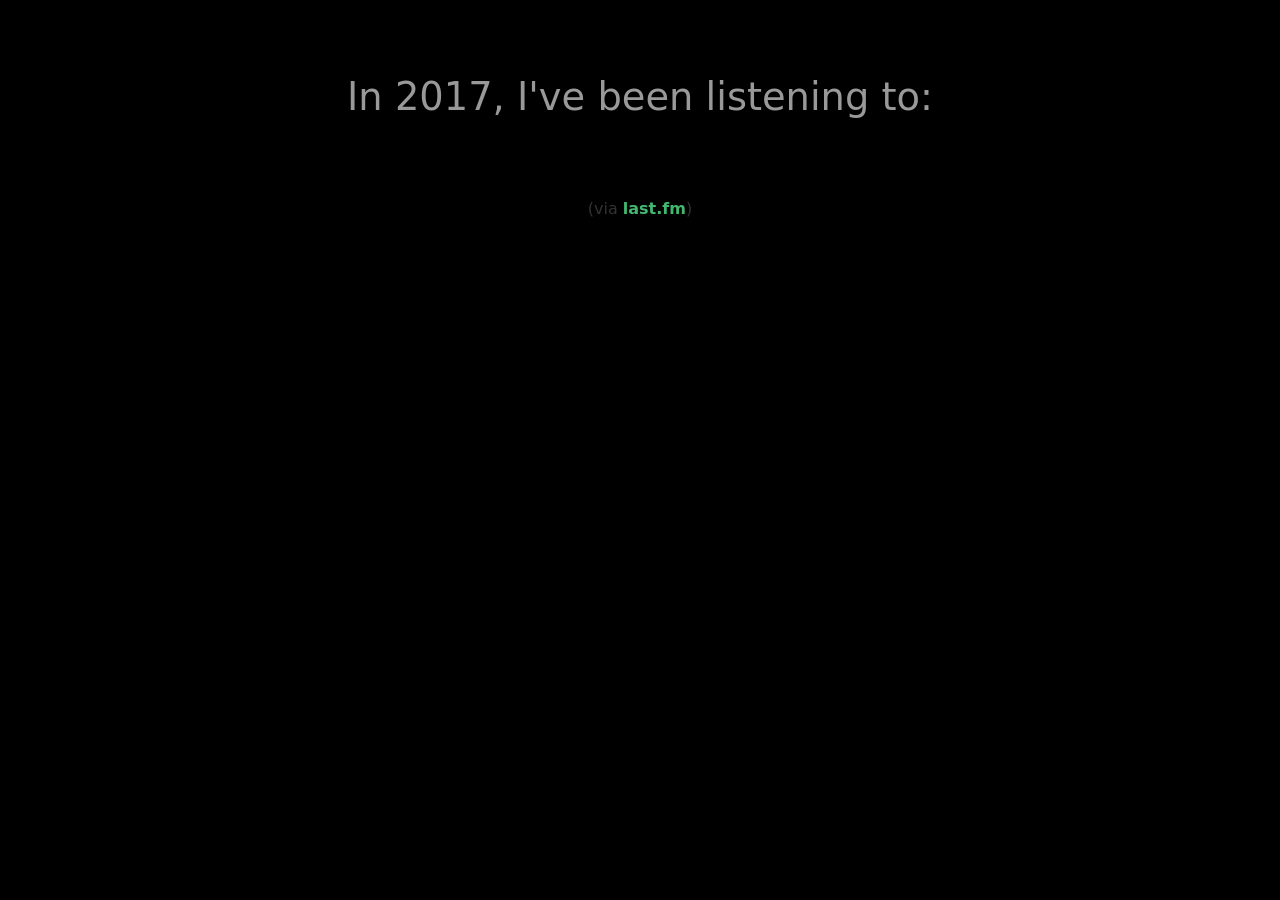
==== 2017.html @ 5f2f141c "add 2017,2018" ====
<!--
Author: Roberto Medico
Base Template: W3 Layout, http://w3layouts.com
License: Creative Commons Attribution 3.0 Unported
License URL: http://creativecommons.org/licenses/by/3.0/
-->
<!DOCTYPE html>
<html>

<head>
    <title>Roberto Medico | Portfolio</title>
     <link href="css/bootstrap.css" rel='stylesheet' type='text/css' />
    <link href="css/addon.css" rel="stylesheet" type="text/css">
    <meta name="viewport" content="width=device-width, initial-scale=1">
    <meta http-equiv="Content-Type" content="text/html; charset=utf-8">
  
    <link rel="stylesheet" type="text/css" href="https://cdn.jsdelivr.net/npm/cookieconsent@3/build/cookieconsent.min.css" />
    <script src="https://cdn.jsdelivr.net/npm/cookieconsent@3/build/cookieconsent.min.js"></script>
    <script
			  src="https://code.jquery.com/jquery-3.4.1.min.js"
			  integrity="sha256-CSXorXvZcTkaix6Yvo6HppcZGetbYMGWSFlBw8HfCJo="
			  crossorigin="anonymous"></script>
    <script src="https://netdna.bootstrapcdn.com/bootstrap/3.0.0/js/bootstrap.min.js"></script>
    <link href="https://netdna.bootstrapcdn.com/bootstrap/3.0.0/css/bootstrap.min.css" rel="stylesheet" type="text/css" media="all">
    <script src="https://kit.fontawesome.com/ba9fa4ff4b.js" crossorigin="anonymous"></script>

    <script>
                $( document ).ready(function() {
                
                $.get( "http://ws.audioscrobbler.com/2.0/?method=user.getweeklyalbumchart&api_key=6ec7cb1e4b1b5e3d6fc9afecd920663b&format=json&user=Robi2468&limit=10&from=1483228800&to=1514764799",
				function( data ) {
                console.log(data);
                $('#album0txt').html("#1 " + data['weeklyalbumchart'].album[0]['name'] + " by " + data['weeklyalbumchart'].album[0]['artist']['#text']);

                    for(i=0;i<10;i++){
						

                        $('#album'+i+'extra').attr('href', data['weeklyalbumchart'].album[i]['url']);
                        $('#album'+i+'extra').attr('title', data['weeklyalbumchart'].album[i]['name'] + " by " + data['weeklyalbumchart'].album[i]['artist']['#text']);
						

                    }                
					
					$.each(data['weeklyalbumchart'].album.slice(0,10), function (i, item) {
						$.ajax({
							url: "http://ws.audioscrobbler.com/2.0/?method=album.getinfo&api_key=6ec7cb1e4b1b5e3d6fc9afecd920663b&artist="+data['weeklyalbumchart'].album[i]['artist']['#text']+"&album="+data['weeklyalbumchart'].album[i]['name']+"&format=json&limit=1",
							cache: false
						}).done(function (dd) {
													img = dd['album'].image[2]['#text'];
																				console.log(img);

														$('#album'+i).attr('src',img);

						});
					});
               
					
					});
					

			   

                });
				
				
                
                

</script>
    <link href="css/style.css" rel="stylesheet" type="text/css" media="all">

</head>

<body>

    <!-- header-section-starts -->

    <div class="header" id="home">
        <div class="container">
            <div class="header-top">
			                <div class="text">
                    <center>
                
                
                
                                    <p></i>In 2017, I've been listening to:</p>
                <br>
                <div class="row">
                
                    <a id="album0extra"><img id="album0" style="border-radius:50%; max-width:100px;" src=""></img></a><p style="font-size: 1.25em; font-style: italic" id="album0txt"></p>

                </div>
                
                <div class="row">
                    <a id="album1extra"><img id="album1" style="border-radius:50%; max-width:80px; margin:10px;" src=""></img></a>
                    <a id="album2extra"><img id="album2" style="border-radius:50%; max-width:80px; margin:10px;" src=""></img></a>
                    <a id="album3extra"><img id="album3" style="border-radius:50%; max-width:80px; margin:10px;" src=""></img></a>
                    <a id="album4extra"><img id="album4" style="border-radius:50%; max-width:80px; margin:10px;" src=""></img></a>
                    <a id="album5extra"><img id="album5" style="border-radius:50%; max-width:80px; margin:10px;" src=""></img></a>
                    <a id="album6extra"><img id="album6" style="border-radius:50%; max-width:80px; margin:10px;" src=""></img></a>
                    <a id="album7extra"><img id="album7" style="border-radius:50%; max-width:80px; margin:10px;" src=""></img></a>
                    <a id="album8extra"><img id="album8" style="border-radius:50%; max-width:80px; margin:10px;" src=""></img></a>
                    <a id="album9extra"><img id="album9" style="border-radius:50%; max-width:80px; margin:10px;" src=""></img></a>
                </div>

                    (via <a href="https://www.last.fm/user/Robi2468">last.fm</a>)
                    </center>
                </div>

     

            </div>
            </div>
            </div>
            

</body>

</html>
---- css/addon.css ----
.clearfix {
display: block;
margin-bottom: 20px;
}
.clearfix:after {
content: " ";
display: block;
height: 0;
clear: both;
visibility: hidden;
overflow: hidden;
}

li {
display: list-item;
text-align: -webkit-match-parent;
} ul {
margin: 0;
padding: 0;
border: 0;
font-size: 100%;
font: inherit;
vertical-align: baseline;
}
 ul {
list-style: none;
}
.round {
 display: block;
height: 25px;
width: 26px;
float: left;
}


p {
display: block;
-webkit-margin-before: 1em;
-webkit-margin-after: 1em;
-webkit-margin-start: 0px;
-webkit-margin-end: 0px;
}

.addon li .legend-info {
float: left;
margin-left: 10px;
}

.addon strong {
display: block;
margin: 0 0 4px;
}

strong {
font-weight: bold;
}
---- css/style.css ----
/*--
Author: W3layouts
Author URL: http://w3layouts.com
License: Creative Commons Attribution 3.0 Unported
License URL: http://creativecommons.org/licenses/by/3.0/
--*/
body{
	padding:0;
	margin:0;
    font-family: -apple-system,system-ui,BlinkMacSystemFont,"Segoe UI",Roboto,"Helvetica Neue",Arial,sans-serif;    
	background: black;
    font-size: 16px;
}
body a{
    transition:0.5s all;
	-webkit-transition:0.5s all;
	-moz-transition:0.5s all;
	-o-transition:0.5s all;
	-ms-transition:0.5s all;
	color: #44b76f !important;

}
input[type="button"],input[type="submit"]{
	transition:0.5s all;
	-webkit-transition:0.5s all;
	-moz-transition:0.5s all;
	-o-transition:0.5s all;
	-ms-transition:0.5s all;
}
h1,h2,h3,h4,h5,h6{
	margin:0;			   
}	
p{
	margin:0;
}
ul{
	margin:0;
	padding:0;
}
label{
	margin:0;
}

.d-none{
    
    background: black;
}

.carousel {
        max-width: 600px;
        font-size: 12px;
    }
/*-----start-header----*/
.top-strip {
	background:#000;
	padding:1em;
}
.header{
	padding:4em 0;
}
.user {
	float:left;
}
.user a {
	display:block;
}

.social-icons a {
	color: #999999;
    display:inline-block;
	margin-right:10px;
}
i.facebook {
	background-position: 0px 0px;
}
i.facebook:hover {
	background-position: 0px -45px;
    transition:0.5s all;
	-webkit-transition:0.5s all;
	-moz-transition:0.5s all;
	-o-transition:0.5s all;
	-ms-transition:0.5s all;
}
.selector:hover {
    transition:0.5s all;
	-webkit-transition:0.5s all;
	-moz-transition:0.5s all;
	-o-transition:0.5s all;
	-ms-transition:0.5s all;
}
i.twitter {
	background-position: -45px 0px;
}
i.twitter:hover {
	background-position: -45px -45px;
    transition:0.5s all;
	-webkit-transition:0.5s all;
	-moz-transition:0.5s all;
	-o-transition:0.5s all;
	-ms-transition:0.5s all;
}
i.linkedin {
	background-position: -90px 0px;
}
i.linkedin:hover {
	background-position: -90px -45px;
    transition:0.5s all;
	-webkit-transition:0.5s all;
	-moz-transition:0.5s all;
	-o-transition:0.5s all;
	-ms-transition:0.5s all;
}
i.skype {
	background-position: -135px 0px;
}
i.skype:hover {
	background-position: -135px -45px;
    transition:0.5s all;
	-webkit-transition:0.5s all;
	-moz-transition:0.5s all;
	-o-transition:0.5s all;
	-ms-transition:0.5s all;
}
i.dribble {
	background-position: -180px 0px;
}
i.dribble:hover {
	background-position: -180px -45px;
    transition:0.5s all;
	-webkit-transition:0.5s all;
	-moz-transition:0.5s all;
	-o-transition:0.5s all;
	-ms-transition:0.5s all;
}

.about_user {
	padding:1.5em 0;
	margin:4em 0;
	border-top:1px solid #E6E6E6;
	border-bottom:1px solid #E6E6E6;
}
.about_user ul.place {
	width:19%;
	float:left;
}
.about_user ul.status {
	width:14%;
	float:left;
}
.about_user ul.message {
	width:26%;
	float:left;
}
.about_user ul.call {
	width:23%;
	float:left;
}
.about_user ul.sites {
	width:18%;
	float:left;
}
.about_user ul li {
	display:inline-block;
	color:#999999;
	font-weight:300;
}
.about_user ul li a {
	color:#999999;
	font-weight:300;
	text-decoration:none;
}
.about_user ul li a:hover {
	color:#44b76f;
}
.text p {
	color:#999999;
	font-size:2.6em;
	font-weight:300;
	line-height:1.8em;
}
.text p  a {
	color:#44b76f;
	font-weight:600;
	text-decoration:none;
}


.top-grid {
	padding:6em 0;
	background:#31708f
}
.top-grid h3 {
	color:#fff;
	font-size:2.1em;
	font-weight:700;
	margin-bottom:1.1em;
}
.top-grid p {
	color:#cccccc;
	font-size:1.9em;
	font-weight:300;
	padding:1.1em 0;
}
.top-left-grid p.skill1,.top-left-grid p.skill2,.top-left-grid p.skill3,.top-left-grid p.skill4,.top-left-grid p.skill5,
.top-right-grid p.skill6,.top-right-grid p.skill7,.top-right-grid p.skill8,.top-right-grid p.skill9,.top-right-grid p.skill10{
	position:relative;
}
.top-left-grid {
	padding:0 30px 0 0;
}
.top-right-grid {
	padding:0 0 0 30px;
}

.circular {
	width: 70px;
	height: 70px;
	border-radius: 150px;
	-webkit-border-radius: 150px;
	-moz-border-radius: 150px;
	background: url('../images/pic.jpg') no-repeat;

	}

.top-left-grid label.color1 {
	width: 540px;
	height: 4px;
	background:#34a09f;
	position:absolute;
	bottom: -2px;
	left: 0;
}
.top-left-grid label.color2 {
	width: 460px;
	height: 4px;
	background:#b74488;
	position:absolute;
	bottom: -2px;
	left: 0;
}
.top-left-grid label.color3 {
	width: 390px;
	height: 4px;
	background:#d58855;
	position:absolute;
	bottom: -2px;
	left: 0;
}
.top-left-grid label.color4 {
	width: 280px;
	height: 4px;
	background:#8fa065;
	position:absolute;
	bottom: -2px;
	left: 0;
}
.top-left-grid label.color5 {
	width: 340px;
	height: 4px;
	background:#7848c0;
	position:absolute;
	bottom: -2px;
	left: 0;
}
.top-right-grid label.color6 {
	width: 440px;
	height: 4px;
	background:#6083f0;
	position:absolute;
	bottom: -2px;
	left: 0;
}
.top-right-grid label.color7 {
	width:540px;
	height: 4px;
	background:#b79c20;
	position:absolute;
	bottom: -2px;
	left: 0;
}
.top-right-grid label.color8 {
	width: 380px;
	height: 4px;
	background:#44b76f;
	position:absolute;
	bottom: -2px;
	left: 0;
}
.top-right-grid label.color9 {
	width:300px;
	height: 4px;
	background:#f76040;
	position:absolute;
	bottom: -2px;
	left: 0;
}
.top-right-grid label.color10 {
	width: 380px;
	height: 4px;
	background:#d8d8d8;
	position:absolute;
	bottom: -2px;
	left: 0;
}
.middle-grid {
	padding:6em 0;
	background:#44b76f;
}
.middle-grid h3 {
	color:#fff;
	font-size:2.3em;
	font-weight:700;
	margin-bottom:2em;	
}
.date {
	float:left;
	width:13%;
	margin-right:3%;
	background:#fff;
	border-radius: 6px;
	-webkit-border-radius: 6px;
	-moz-border-radius: 6px;
	-o-border-radius: 6px;
	-ms-border-radius: 6px;	
	padding:1.6em 0;
	position:relative;	
}
label.span1 {
	width: 4px;
	height: 100px;
	background: #fff;
	position: absolute;
	top: 141px;
	left: 70px;
}
label.span2 {
	width: 4px;
	height: 100px;
	background: #fff;
	position: absolute;
	top: 141px;
	left: 70px;
}
label.span3 {
	width: 4px;
	height: 100px;
	background: #fff;
	position: absolute;
	top: 141px;
	left: 70px;
}
label.span4 {
	width: 4px;
	height: 100px;
	background: #fff;
	position: absolute;
	top: 141px;
	left: 70px;
}
.event {
	float:left;
	width:84%;
	border-bottom: 1px solid #7fd29e;	
	padding-bottom: 3em;
}
.date h5 {
	color:#44b76f;
	font-size:1.7em;
	font-weight:600;
}
.date p {
	color:#44b76f;
	font-size:1.4em;
	font-weight:300;
	margin:0.5em ;
}
.event h4 {
	color:#fff;
	font-size:2.3em;
	font-weight:600;
	margin-bottom:0.5em;
}
.event h4 span {
	font-weight:300;	
}
.event p {
	color:#fff;
	font-size:1.47em;
	font-weight:300;
	line-height:2.2em;
}
.middle-section-grid {
	margin-top: 4em;
}
.span_66{
	border:none;
}
.bottom-grid {
	padding:7em 0;
	border-bottom:1px solid #000;
}
.bottom-grid h3 {
	color: #000;
	font-size: 2.3em;
	font-weight: 700;
	margin-bottom: 2em;
}
.bottom-grid-left {
	padding:0 30px 0 0;
}
.bottom-grid-right {
	padding:0 0 0 30px;
}
.year{
	float:left;
	width:17%;
	margin-right:5%;
	background:#ef5651;
	border-radius: 6px;
	-webkit-border-radius: 6px;
	-moz-border-radius: 6px;
	-o-border-radius: 6px;
	-ms-border-radius: 6px;	
	padding:1.6em 0;
}
.year2{
	background:#efb251;
}
.year h5 {
	color:#fff;
	font-size:1.8em;
	font-weight:600;
}
.qualification{
	float:left;
	width:77%;
}
.qualification h4 {
	color:#000000;
	font-size:2em;
	font-weight:400;
	margin-bottom:0.5em;
}
.qualification p {
	color:#999999;
	font-size:1.4em;
	font-weight:300;
}
.grids{
	margin-top:4.5em;
}
.footer{
	padding:3em 0;
}
.copyrights p {
	color: #000;
	font-size: 1.2em;
	font-weight: 400;
}
.copyrights p a {
	color: #ef5651;
}
/*-- responsive-design starts-here --*/

@media screen and (max-width: 1366px) {
	.about_user {
		padding: 1.3em 0;
		margin: 3.2em 0;
	}
	.text p {
		font-size: 2.5em;
	}
	.header {
		padding: 4em 0;
	}
}
@media screen and (max-width: 1280px) {
	.bottom-grid {
		padding: 6em 0;
	}
	.about_user ul li {
		font-size: 1.3em;
	}
	.text p {
		font-size: 2.4em;
		line-height: 1.7em;
	}
	.user img {
		width: 95%;
	}
}
@media screen and (max-width: 1024px) {
	i.love,i.location,i.msg,i.sites {
		margin-right: 1px;
	}
	.about_user ul li {
		font-size: 1.2em;
	}
	.user img {
		width: 80%;
	}

	.about_user {	
		padding: 1em 0;
		margin: 3em 0;
	}
	.text p {
		font-size: 2.2em;
		line-height: 1.6em;
	}
	.header {
		padding: 3em 0 3.5em 0;
	}

	i.facebook:hover {
		background-position: 0px -35px;
	}
	i.twitter {
		background-position: -35px 0px;
	}
	i.twitter:hover {
		background-position: -35px -35px;
	}
	i.linkedin {
		background-position: -70px 0px;
	}
	i.linkedin:hover {
		background-position: -70px -35px;
	}
	i.skype {
		background-position: -105px 0px;
	}
	i.skype:hover {
		background-position: -105px -35px;
	}
	i.dribble {
		background-position: -140px 0px;
	}
	i.dribble:hover {
		background-position: -140px -35px;
	}
	.top-grid h3 {
		font-size: 1.85em;
		margin-bottom: 0.85em;
	}
	

	.top-grid p {
		font-size: 1.7em;
		padding: 1em 0;
	}
	.top-left-grid label.color1,.top-right-grid label.color6 {
		width: 540px;
		height: 3px;	
	}
	.top-left-grid label.color2 {
		width: 405px;
		height: 3px;
	}
	.top-left-grid label.color3 {
		width: 335px;
		height: 3px;
	}
	.top-left-grid label.color4 {
		width: 250px;
		height: 3px;
	}
	.top-left-grid label.color5 {
		width: 285px;
		height: 3px;
	}
	.top-right-grid label.color7,.top-right-grid label.color9 {
		width: 540px;
		height: 3px;
	}
	.top-right-grid label.color8,.top-right-grid label.color10 {
		width: 320px;
		height: 3px;
	}
	.top-grid {
		padding: 5em 0;
	}
	.middle-grid {
		padding: 5em 0;
	}
	.date h5 {
		font-size: 1.6em;
	}		
	.event h4 {
		font-size: 2.1em;
		margin-bottom: 0.4em;
	}
	.event p {
		font-size: 1.3em;
		line-height: 2em;
	}
	.date {
		padding: 1.4em 0;
	}
	label.span1 {
		width: 4px;
		height: 115px;
		top: 135px;
		left: 58px;
	}
	label.span2 {
		width: 4px;
		height: 100px;
		top: 129px;
		left: 58px;
	}
	label.span3 {
		top: 133px;
		left: 58px;
	}
	label.span4 {
		top: 131px;
		left: 58px;
	}
	.bottom-grid {
		padding: 5em 0;
	}
	.grids {
		margin-top: 3.5em;
	}
	.qualification h4 {
		font-size: 1.85em;
	}
	.qualification p {
		font-size: 1.16em;
	}
	.about_user {
		padding: 1em 0;
		margin: 2.5em 0;
	}
}
@media screen and (max-width: 800px) {
	.footer {
		padding: 2em 0;
	}
	.bottom-grid h3 {
		margin-bottom: 1em;
	}
	.bottom-grid-right {
		padding: 0 15px;
		margin-top:3em;
	}
	.bottom-grid-left {
		padding:0 15px;
	}
	.bottom-grid {
		padding: 4em 0;
	}
	.qualification p {
		font-size: 1.35em;
	}
	.date {
		width: 16%;
	}
	.event {
		width: 81%;
		padding-bottom: 2em;
	}
	.middle-grid {
		padding: 4em 0;
	}
	.middle-section-grid {
		margin-top: 3em;
	}
	.event p {
		font-size: 1.2em;
		line-height: 1.8em;
	}
	.event h4 {
		font-size: 1.9em;
	}
	.date h5 {
		font-size: 1.5em;
	}
	.date p {
		font-size: 1.35em;
		margin: 0.4em 0;
	}
	label.span1 {
		top: 118px;
	}
	label.span2 {
		top: 119px;
	}
	label.span3 {
		top: 100px;
	}
	label.span4 {
		top: 110px;
	}
	.top-right-grid {
		padding:0 15px;
		margin-top:4em;
	}
	.top-left-grid {
		padding:0 15px;
	}
	.top-grid h3 {
		font-size: 1.9em;
		margin-bottom: 0.5em;
	}
	.top-grid {
		padding: 4em 0;
	}
	.top-left-grid label.color1, .top-right-grid label.color6{
		width: 580px;
		height: 3px;
	}
	.top-left-grid label.color2 {
		width: 600px;
	}
	.top-left-grid label.color3 {
		width: 450px;
	}
	.top-left-grid label.color5 {
		width: 390px;
	}
	.top-left-grid label.color4 {
		width: 300px;
	}
	.top-right-grid label.color7, .top-right-grid label.color9 {
		width: 330px;
	}
	.top-right-grid label.color8, .top-right-grid label.color10 {
		width: 430px;
	}
	.text p {
		font-size: 1.6em;
	}
	.user img {
		width: 75%;
	}
	.social-icons i {
		margin-right: 2px;
	}
	.about_user ul.sites {
		display: none;
	}
	.about_user ul li {
		font-size: 1.1em;
	}
	.about_user ul.place {
		width: 24%;
	}
	.about_user ul.status {
		width: 17%;
	}
	.about_user ul.message {
		width: 33%;
	}
	.about_user ul.call {
		width: 26%;
	}
	.about_user {
		padding: 0.8em 0;
		margin: 1.8em 0;
	}
}
@media screen and (max-width: 768px) {
	.middle-grid h3 {
		margin-bottom: 1.5em;
	}
	.header {
		padding: 2em 0 2.5em 0;
	}

	.event h4 {
		font-size: 1.8em;
	}
	.top-grid p {
		font-size: 1.6em;
	}
}
@media screen and (max-width: 640px) {
	.top-strip {
		padding: 0.8em;
	}
	.top-grid h3 {
		font-size: 1.7em;
		margin-bottom: 0.4em;
	}
	.top-grid p {
		font-size: 1.5em;
		padding: 0.9em 0;
	}
	.top-left-grid label.color1, .top-right-grid label.color6 {
		width: 540px;
		height: 2px;
	}
	.top-left-grid label.color2 {
		width: 490px;
		height: 2px;
	}
	.top-left-grid label.color3 {
		width: 375px;
		height: 2px;
	}
	.top-left-grid label.color4 {
		width: 250px;
		height: 2px;
	}
	.top-left-grid label.color5 {
		width: 310px;
		height: 2px;
	}
	.top-right-grid label.color7, .top-right-grid label.color9 {
		width: 540px;
		height: 2px;
	}
	.top-right-grid label.color8, .top-right-grid label.color10 {
		width: 360px;
		height: 2px;
	}
	.middle-grid {
		padding: 3em 0;
	}
	.middle-grid h3 {
		margin-bottom: 1em;
		font-size: 2em;
	}	
	.event h4 {
		font-size: 1.5em;
	}		
	.event p {
		font-size: 1.1em;
		line-height: 1.6em;
	}
	.date h5 {
		font-size: 1.3em;
	}
	.date p {
		font-size: 1.2em;
		margin: 0.2em 0;
	}
	.date {
		padding: 1.2em 0;
	}
	label.span1 {
		top: 84px;
		left: 45px;
	}
	label.span2 {
		top: 95px;
		left: 45px;
	}
	label.span3 {
		top: 85px;
		left: 45px;
	}
	label.span4 {
		top: 83px;
		left: 45px;
	}
	.grids {
		margin-top: 3em;
	}
	.user img {
		width: 70%;
	}

	.text p {
		font-size: 1.35em;
	}
	i.facebook {
		background-position: 0px 0px;
	}
	i.facebook:hover {
		background-position: 0px -30px;
	}
	i.twitter {
		background-position: -30px 0px;
	}
	i.twitter:hover {
		background-position: -30px -30px;
	}
	i.linkedin {
		background-position: -60px 0px;
	}
	i.linkedin:hover {
		background-position: -60px -30px;
	}
	i.skype {
		background-position: -90px 0px;
	}
	i.skype:hover {
		background-position: -90px -30px;
	}
	i.dribble {
		background-position: -120px 0px;
	}
	i.dribble:hover {
		background-position: -120px -30px;
	}
	.about_user ul.status {
		display: none;
	}
	.about_user ul.place {
		width: 30%;
	}
	.about_user ul.message {
		width: 40%;
	}
	.about_user ul.call {
		width: 30%;
	}
	.about_user {
		padding: 0.6em 0;
		margin: 1.5em 0;
	}
}
@media screen and (max-width: 480px) {
	.social-icons i {
		margin-right: 0px;
	}
	.user img {
		width: 65%;
	}
	.about_user ul.call {
		display: none;
	}
	.about_user ul.place {
		width: 33%;
	}
	.about_user ul.message {
		width: 45%;
	}
	.about_user ul.status {
		display: block;
		width: 22%;
	}
	.about_user ul li {
		font-size: 1em;
	}

	.text p {
		font-size: 1.15em;
	}
	.top-grid h3 {
		font-size: 1.6em;
		margin-bottom: 0.3em;
	}
	.top-grid {
		padding: 3em 0;
	}
	.top-grid p {
		font-size: 1.35em;
		padding: 0.8em 0;
	}
	.top-left-grid,.top-right-grid {
		padding: 0;
	}
	.top-left-grid label.color1, .top-right-grid label.color6 {
		width: 360px;
	}
	.top-left-grid label.color2 {
		width: 375px;
	}
	.top-left-grid label.color3 {
		width: 290px;
	}		
	.top-left-grid label.color4 {
		width: 200px;
	}
	.top-left-grid label.color5 {
		width: 240px;
	}
	.top-right-grid label.color7, .top-right-grid label.color9 {
		width: 220px;
	}
	.top-right-grid label.color8, .top-right-grid label.color10 {
		width: 290px;
	}
	.top-right-grid {
		margin-top: 3em;
	}
	.copyrights p {
		font-size: 1em;
		font-size: 1em;
	}
	.footer {
		padding: 1.5em 0;
	}
	.year h5 {
		font-size: 1.5em;	
	}
	.qualification h4 {
		font-size: 1.5em;
	}
	.qualification p {
		font-size: 1.2em;
	}
	.grids {
		margin-top: 2em;
	}
	.bottom-grid {
		padding: 3em 0;
	}
	.year {
		padding: 1.2em 0;
	}
	.date {
		width: 18%;
	}
	.event {
		width: 79%;
		padding-bottom: 1.8em;
	}
	.date h5 {
		font-size: 1.05em;
	}
	.date p {
		font-size: 1em;
		margin: 0.15em 0;
	}
	.event p {
		font-size: 1em;
		height: 68px;
		overflow:hidden;
	}
	.middle-section-grid {
		margin-top: 2.2em;
	}
	.middle-grid {
		padding: 2.5em 0;
	}
	.event h4 {
		font-size: 1.35em;
	}
	.bottom-grid-left,.bottom-grid-right {
		padding: 0;
	}
}
@media screen and (max-width: 320px) {
	.top-strip {
		padding: 0.5em;
	}
	.qualification h4 {
		font-size: 1.15em;
	}
	.year h5 {
		font-size: 1.2em;
	}
	.year {
		margin-right: 4%;
		padding: 0.9em 0;
	}
	.qualification {
		width: 78%;
	}
	.qualification p {
		font-size: 1em;
	}
	.grids {
		margin-top: 1.5em;
	}
	.bottom-grid h3 {
		margin-bottom: 0.2em;
		font-size: 2.1em;
	}
	.footer {
		padding: 1.2em 0;
	}
	.bottom-grid {
		padding: 2em 0;
	}
	.date {
		width: 26%;
		margin-right:3%;
		padding: 1em 0;
	}
	.event {
		width: 71%;
		padding-bottom: 1.5em;
	}
	.middle-grid h3 {
		margin-bottom: 0em;
		font-size: 1.6em;
	}
	.event h4 {
		font-size: 1.2em;
	}
	.event p {
		font-size: 0.95em;
		height: 62px;
	}
	.date h5 {
		font-size: 1em;
	}
	.event h4 span {
		display: none;
	}
	label.span4 {
		top: 78px;
		left: 37px;
		width: 3px;
	}
	label.span3 {
		top: 77px;
		left: 37px;
		width: 3px;
	}
	label.span2 {
		top: 75px;
		left: 37px;
		width: 3px;
	}
	label.span1 {
		top: 78px;
		left: 37px;
		width: 3px;
	}
	.middle-section-grid {
		margin-top: 2em;
	}
	.middle-grid {
		padding: 2em 0;
	}
	.top-grid h3 {
		font-size: 1.2em;
		margin-bottom: 0.6em;
	}
	.top-grid p {
		font-size: 1.15em;
		padding: 0.7em 0;
	}
	.top-left-grid label.color1, .top-right-grid label.color6 {
		width: 225px;
	}
	.top-left-grid label.color2 {
		width: 240px;
	}
	.top-left-grid label.color3 {
		width: 190px;
	}
	.top-left-grid label.color4 {
		width: 120px;
	}
	.top-left-grid label.color5 {
		width: 160px;
	}
	.top-right-grid label.color8, .top-right-grid label.color10 {
		width: 190px;
	}
	.top-right-grid label.color7, .top-right-grid label.color9 {
		width: 130px;
	}
	.about_user ul.message,.about_user ul.status,.about_user ul.place,.about_user ul.call,.about_user ul.wsbsite {
		width: 100%;
		display:block;
		margin:7px 0;
	}
	.text p {
		font-size: 1em;
	}
	i.location {
		margin-right: 5px;
	}
	i.love,i.msg {
		margin-right: 4px;
	}

	.user {
		width:50%;
	}
	.user img {
		width: 94%;
	}
	i.dribble,i.skype {
		display:none;
	}
	.header {
		padding: 1.8em 0 2em 0;
	}
	.about_user {
		padding: 0.2em 0;
		margin: 1.2em 0;
	}
    
}

.gallery_product .img-responsive {
    
    border-radius: 50%;
    margin-bottom: 20px;
    
    
}
.filter-button{
    margin:5px;
}
.gallery_product:hover {
    
    color: black;
    
}

    a { color: #44b76f; font-weight: 600;  }
    .btn { background-color: transparent; border-color: #44b76f;color: #44b76f; font-weight: 600; }
    .btn:hover { background-color: #44b76f; border-color: #44b76f;color: black; font-weight: 600; }
    .inactive {opacity: 0.5}
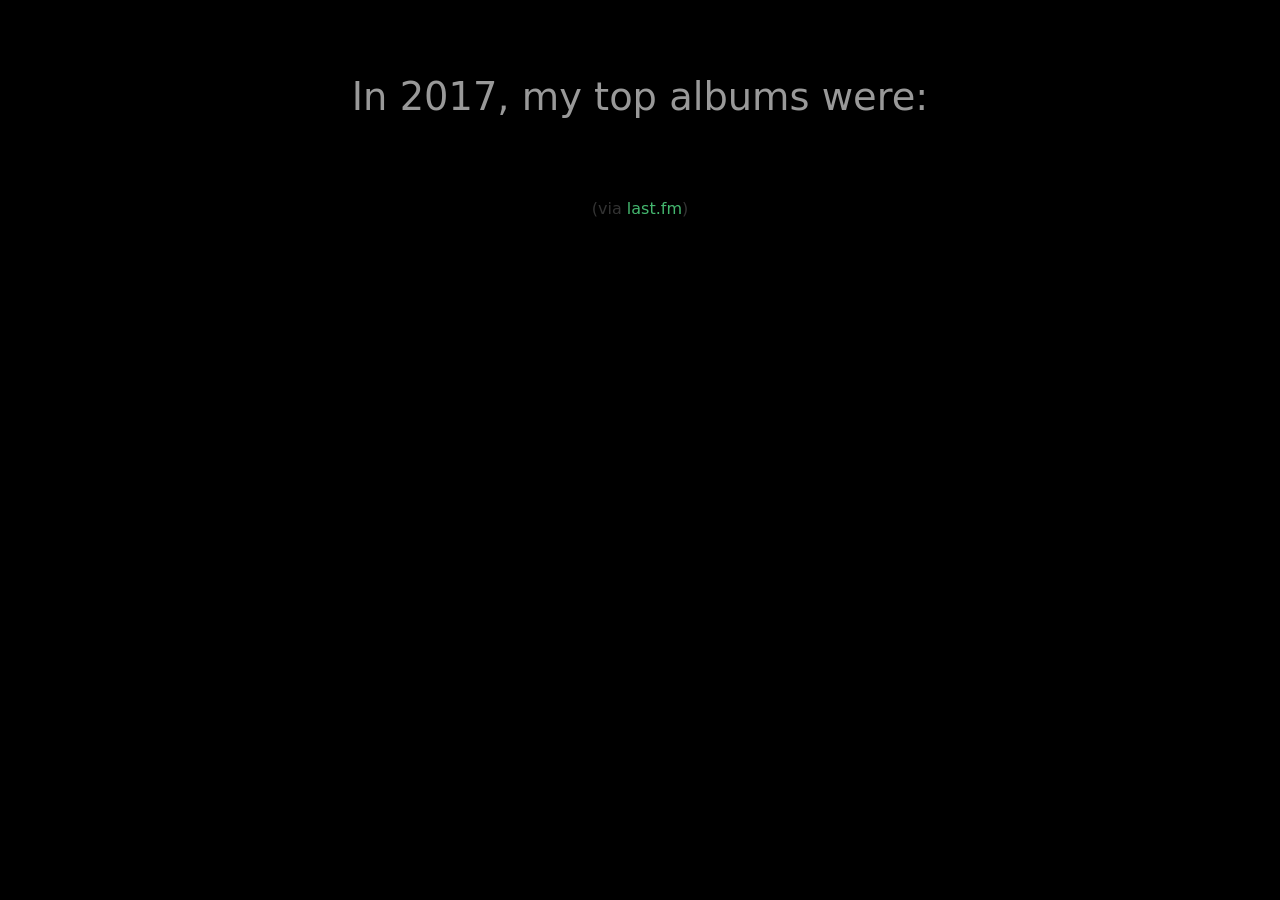
==== commit eacd31db: "smaller font; different link style" ====
--- a/2017.html
+++ b/2017.html
@@ -8,7 +8,7 @@
 <html>
 
 <head>
-    <title>Roberto Medico | Portfolio</title>
+    <title>Roberto Medico | Top Albums 2017</title>
      <link href="css/bootstrap.css" rel='stylesheet' type='text/css' />
     <link href="css/addon.css" rel="stylesheet" type="text/css">
     <meta name="viewport" content="width=device-width, initial-scale=1">
@@ -27,7 +27,7 @@
     <script>
                 $( document ).ready(function() {
                 
-                $.get( "http://ws.audioscrobbler.com/2.0/?method=user.getweeklyalbumchart&api_key=6ec7cb1e4b1b5e3d6fc9afecd920663b&format=json&user=Robi2468&limit=10&from=1483228800&to=1514764799",
+                $.get( "https://ws.audioscrobbler.com/2.0/?method=user.getweeklyalbumchart&api_key=6ec7cb1e4b1b5e3d6fc9afecd920663b&format=json&user=Robi2468&limit=10&from=1483228800&to=1514764799",
 				function( data ) {
                 console.log(data);
                 $('#album0txt').html("#1 " + data['weeklyalbumchart'].album[0]['name'] + " by " + data['weeklyalbumchart'].album[0]['artist']['#text']);
@@ -43,7 +43,7 @@
 					
 					$.each(data['weeklyalbumchart'].album.slice(0,10), function (i, item) {
 						$.ajax({
-							url: "http://ws.audioscrobbler.com/2.0/?method=album.getinfo&api_key=6ec7cb1e4b1b5e3d6fc9afecd920663b&artist="+data['weeklyalbumchart'].album[i]['artist']['#text']+"&album="+data['weeklyalbumchart'].album[i]['name']+"&format=json&limit=1",
+							url: "https://ws.audioscrobbler.com/2.0/?method=album.getinfo&api_key=6ec7cb1e4b1b5e3d6fc9afecd920663b&artist="+data['weeklyalbumchart'].album[i]['artist']['#text']+"&album="+data['weeklyalbumchart'].album[i]['name']+"&format=json&limit=1",
 							cache: false
 						}).done(function (dd) {
 													img = dd['album'].image[2]['#text'];
@@ -83,7 +83,7 @@
                 
                 
                 
-                                    <p></i>In 2017, I've been listening to:</p>
+                                    <p></i>In 2017, my top albums were:</p>
                 <br>
                 <div class="row">
                 
--- a/css/style.css
+++ b/css/style.css
@@ -66,9 +66,9 @@
 }
 
 .social-icons a {
-	color: #999999;
     display:inline-block;
 	margin-right:10px;
+    text-decoration: none;
 }
 i.facebook {
 	background-position: 0px 0px;
@@ -174,14 +174,9 @@
 }
 .text p {
 	color:#999999;
-	font-size:2.6em;
-	font-weight:300;
-	line-height:1.8em;
-}
-.text p  a {
-	color:#44b76f;
-	font-weight:600;
-	text-decoration:none;
+	font-size:1.6em;
+	font-weight:200;
+	line-height:1.4em;
 }
 
 
@@ -1187,6 +1182,7 @@
     
     border-radius: 50%;
     margin-bottom: 20px;
+    padding: 15px;
     
     
 }
@@ -1195,12 +1191,13 @@
 }
 .gallery_product:hover {
     
-    color: black;
+    opacity: 0.2;
     
 }
 
-    a { color: #44b76f; font-weight: 600;  }
-    .btn { background-color: transparent; border-color: #44b76f;color: #44b76f; font-weight: 600; }
+    a:hover { text-decoration: line-through;}
+    .fab:hover { text-decoration: none;}
+    .btn { background-color: transparent; color: #44b76f; font-weight: 600; }
     .btn:hover { background-color: #44b76f; border-color: #44b76f;color: black; font-weight: 600; }
     .inactive {opacity: 0.5}
     
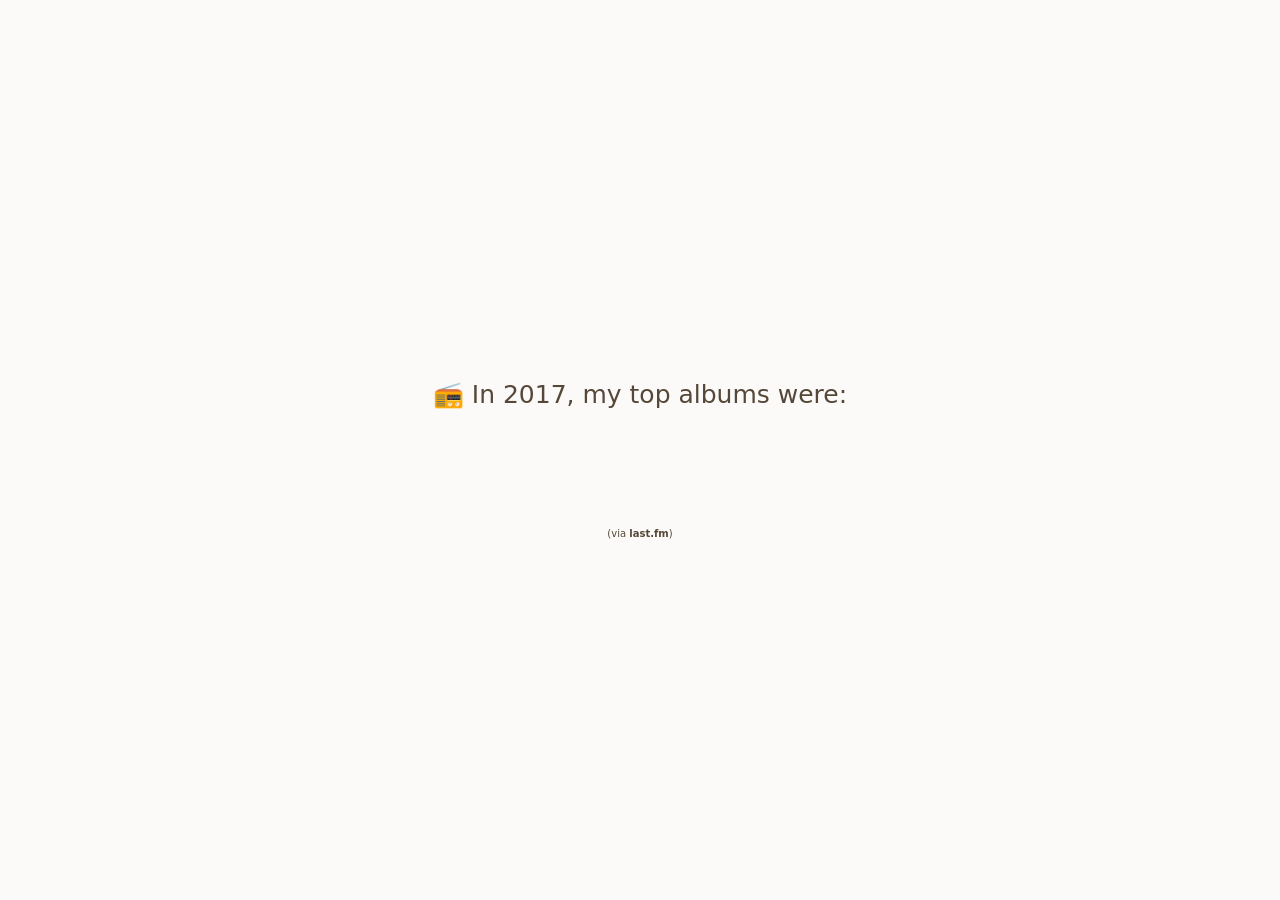
==== commit 63966a47: "new home, music page, refactor old" ====
--- a/2017.html
+++ b/2017.html
@@ -20,8 +20,8 @@
 			  src="https://code.jquery.com/jquery-3.4.1.min.js"
 			  integrity="sha256-CSXorXvZcTkaix6Yvo6HppcZGetbYMGWSFlBw8HfCJo="
 			  crossorigin="anonymous"></script>
-    <script src="https://netdna.bootstrapcdn.com/bootstrap/3.0.0/js/bootstrap.min.js"></script>
-    <link href="https://netdna.bootstrapcdn.com/bootstrap/3.0.0/css/bootstrap.min.css" rel="stylesheet" type="text/css" media="all">
+    <script src="https://netdna.bootstrapcdn.com/bootstrap/4.4.0/js/bootstrap.min.js"></script>
+    <link href="https://netdna.bootstrapcdn.com/bootstrap/4.4.0/css/bootstrap.min.css" rel="stylesheet" type="text/css" media="all">
     <script src="https://kit.fontawesome.com/ba9fa4ff4b.js" crossorigin="anonymous"></script>
 
     <script>
@@ -74,24 +74,22 @@
 <body>
 
     <!-- header-section-starts -->
+    <main>
+ <div class="container-sm" >
+                
+                                                        <h1 style="text-align: center; padding:20px;">📻 In 2017, my top albums were:</h1>
 
-    <div class="header" id="home">
-        <div class="container">
-            <div class="header-top">
-			                <div class="text">
-                    <center>
                 
+    <div class="row justify-content-center align-items-center">
                 
+    <div class="col">
+    <center>                 
+                                <br>
+                    <p>
+                    <a id="album0extra"><img id="album0" style="border-radius:50%; max-width:100px;" src=""></img></a>
+                    <p style="font-size: 18px; font-style: italic" id="album0txt"></p>
+                <br>
                 
-                                    <p></i>In 2017, my top albums were:</p>
-                <br>
-                <div class="row">
-                
-                    <a id="album0extra"><img id="album0" style="border-radius:50%; max-width:100px;" src=""></img></a><p style="font-size: 1.25em; font-style: italic" id="album0txt"></p>
-
-                </div>
-                
-                <div class="row">
                     <a id="album1extra"><img id="album1" style="border-radius:50%; max-width:80px; margin:10px;" src=""></img></a>
                     <a id="album2extra"><img id="album2" style="border-radius:50%; max-width:80px; margin:10px;" src=""></img></a>
                     <a id="album3extra"><img id="album3" style="border-radius:50%; max-width:80px; margin:10px;" src=""></img></a>
@@ -101,8 +99,7 @@
                     <a id="album7extra"><img id="album7" style="border-radius:50%; max-width:80px; margin:10px;" src=""></img></a>
                     <a id="album8extra"><img id="album8" style="border-radius:50%; max-width:80px; margin:10px;" src=""></img></a>
                     <a id="album9extra"><img id="album9" style="border-radius:50%; max-width:80px; margin:10px;" src=""></img></a>
-                </div>
-
+                    <br>
                     (via <a href="https://www.last.fm/user/Robi2468">last.fm</a>)
                     </center>
                 </div>
@@ -111,9 +108,9 @@
 
             </div>
             </div>
-            </div>
             
 
+</main>
 </body>
 
 </html>
--- a/css/style.css
+++ b/css/style.css
@@ -1,1203 +1,139 @@
 /*--
-Author: W3layouts
+Original template Author: W3layouts
 Author URL: http://w3layouts.com
 License: Creative Commons Attribution 3.0 Unported
 License URL: http://creativecommons.org/licenses/by/3.0/
 --*/
-body{
+
+html,
+body {
+  height: 100%;
+  width: 100%;
+}
+
+main {
+  align-items: center;
+  display: flex;
+  justify-content: center;
+  height: 100%;
+  width: 100%;
+}
+
+body, h1,h2,h3,h4,h5,h6{
 	padding:0;
 	margin:0;
-    font-family: -apple-system,system-ui,BlinkMacSystemFont,"Segoe UI",Roboto,"Helvetica Neue",Arial,sans-serif;    
-	background: black;
-    font-size: 16px;
+    font-family: "Lato Light",-apple-system,system-ui,BlinkMacSystemFont,"Segoe UI",Roboto,"Helvetica Neue",Arial,sans-serif;    
+	background: #fbfaf9;
+    color: #564839;
 }
-body a{
-    transition:0.5s all;
-	-webkit-transition:0.5s all;
-	-moz-transition:0.5s all;
-	-o-transition:0.5s all;
-	-ms-transition:0.5s all;
-	color: #44b76f !important;
+
+body p {
+    
+        font-size: 24px;
 
 }
-input[type="button"],input[type="submit"]{
-	transition:0.5s all;
-	-webkit-transition:0.5s all;
-	-moz-transition:0.5s all;
-	-o-transition:0.5s all;
-	-ms-transition:0.5s all;
+.illustration {
+    
+    max-width: 400px;
+    padding:20px;
 }
-h1,h2,h3,h4,h5,h6{
-	margin:0;			   
-}	
-p{
-	margin:0;
-}
-ul{
-	margin:0;
-	padding:0;
-}
-label{
-	margin:0;
+ @media only screen and (max-width: 767px) {
+     
+body p {
+    
+        font-size: 16px;
+
 }
 
-.d-none{
+.illustration {
     
-    background: black;
+    max-width: 250px;
 }
 
-.carousel {
-        max-width: 600px;
-        font-size: 12px;
-    }
-/*-----start-header----*/
-.top-strip {
-	background:#000;
-	padding:1em;
-}
-.header{
-	padding:4em 0;
-}
-.user {
-	float:left;
-}
-.user a {
-	display:block;
+main {
+    
+    height: auto;
 }
 
-.social-icons a {
-    display:inline-block;
-	margin-right:10px;
-    text-decoration: none;
-}
-i.facebook {
-	background-position: 0px 0px;
-}
-i.facebook:hover {
-	background-position: 0px -45px;
-    transition:0.5s all;
-	-webkit-transition:0.5s all;
-	-moz-transition:0.5s all;
-	-o-transition:0.5s all;
-	-ms-transition:0.5s all;
-}
-.selector:hover {
-    transition:0.5s all;
-	-webkit-transition:0.5s all;
-	-moz-transition:0.5s all;
-	-o-transition:0.5s all;
-	-ms-transition:0.5s all;
-}
-i.twitter {
-	background-position: -45px 0px;
-}
-i.twitter:hover {
-	background-position: -45px -45px;
-    transition:0.5s all;
-	-webkit-transition:0.5s all;
-	-moz-transition:0.5s all;
-	-o-transition:0.5s all;
-	-ms-transition:0.5s all;
-}
-i.linkedin {
-	background-position: -90px 0px;
-}
-i.linkedin:hover {
-	background-position: -90px -45px;
-    transition:0.5s all;
-	-webkit-transition:0.5s all;
-	-moz-transition:0.5s all;
-	-o-transition:0.5s all;
-	-ms-transition:0.5s all;
-}
-i.skype {
-	background-position: -135px 0px;
-}
-i.skype:hover {
-	background-position: -135px -45px;
-    transition:0.5s all;
-	-webkit-transition:0.5s all;
-	-moz-transition:0.5s all;
-	-o-transition:0.5s all;
-	-ms-transition:0.5s all;
-}
-i.dribble {
-	background-position: -180px 0px;
-}
-i.dribble:hover {
-	background-position: -180px -45px;
-    transition:0.5s all;
-	-webkit-transition:0.5s all;
-	-moz-transition:0.5s all;
-	-o-transition:0.5s all;
-	-ms-transition:0.5s all;
+ }
+
+
+.container-sm{
+    
+    padding: 30px;
+ 
 }
 
-.about_user {
-	padding:1.5em 0;
-	margin:4em 0;
-	border-top:1px solid #E6E6E6;
-	border-bottom:1px solid #E6E6E6;
+footer{
+	padding:3em 0;
+    text-align: center;
+    font-size: 12px;
 }
-.about_user ul.place {
-	width:19%;
-	float:left;
-}
-.about_user ul.status {
-	width:14%;
-	float:left;
-}
-.about_user ul.message {
-	width:26%;
-	float:left;
-}
-.about_user ul.call {
-	width:23%;
-	float:left;
-}
-.about_user ul.sites {
-	width:18%;
-	float:left;
-}
-.about_user ul li {
-	display:inline-block;
-	color:#999999;
-	font-weight:300;
-}
-.about_user ul li a {
-	color:#999999;
-	font-weight:300;
-	text-decoration:none;
-}
-.about_user ul li a:hover {
-	color:#44b76f;
-}
-.text p {
-	color:#999999;
-	font-size:1.6em;
-	font-weight:200;
-	line-height:1.4em;
+.gallery_product {
+    
+    margin-bottom: 20px;
+    text-align:center;
+}    
+
+.gallery_product .card-title {
+    
+    margin-bottom: 10px;
+    
 }
 
 
-.top-grid {
-	padding:6em 0;
-	background:#31708f
-}
-.top-grid h3 {
-	color:#fff;
-	font-size:2.1em;
-	font-weight:700;
-	margin-bottom:1.1em;
-}
-.top-grid p {
-	color:#cccccc;
-	font-size:1.9em;
-	font-weight:300;
-	padding:1.1em 0;
-}
-.top-left-grid p.skill1,.top-left-grid p.skill2,.top-left-grid p.skill3,.top-left-grid p.skill4,.top-left-grid p.skill5,
-.top-right-grid p.skill6,.top-right-grid p.skill7,.top-right-grid p.skill8,.top-right-grid p.skill9,.top-right-grid p.skill10{
-	position:relative;
-}
-.top-left-grid {
-	padding:0 30px 0 0;
-}
-.top-right-grid {
-	padding:0 0 0 30px;
-}
-
-.circular {
-	width: 70px;
-	height: 70px;
-	border-radius: 150px;
-	-webkit-border-radius: 150px;
-	-moz-border-radius: 150px;
-	background: url('../images/pic.jpg') no-repeat;
-
-	}
-
-.top-left-grid label.color1 {
-	width: 540px;
-	height: 4px;
-	background:#34a09f;
-	position:absolute;
-	bottom: -2px;
-	left: 0;
-}
-.top-left-grid label.color2 {
-	width: 460px;
-	height: 4px;
-	background:#b74488;
-	position:absolute;
-	bottom: -2px;
-	left: 0;
-}
-.top-left-grid label.color3 {
-	width: 390px;
-	height: 4px;
-	background:#d58855;
-	position:absolute;
-	bottom: -2px;
-	left: 0;
-}
-.top-left-grid label.color4 {
-	width: 280px;
-	height: 4px;
-	background:#8fa065;
-	position:absolute;
-	bottom: -2px;
-	left: 0;
-}
-.top-left-grid label.color5 {
-	width: 340px;
-	height: 4px;
-	background:#7848c0;
-	position:absolute;
-	bottom: -2px;
-	left: 0;
-}
-.top-right-grid label.color6 {
-	width: 440px;
-	height: 4px;
-	background:#6083f0;
-	position:absolute;
-	bottom: -2px;
-	left: 0;
-}
-.top-right-grid label.color7 {
-	width:540px;
-	height: 4px;
-	background:#b79c20;
-	position:absolute;
-	bottom: -2px;
-	left: 0;
-}
-.top-right-grid label.color8 {
-	width: 380px;
-	height: 4px;
-	background:#44b76f;
-	position:absolute;
-	bottom: -2px;
-	left: 0;
-}
-.top-right-grid label.color9 {
-	width:300px;
-	height: 4px;
-	background:#f76040;
-	position:absolute;
-	bottom: -2px;
-	left: 0;
-}
-.top-right-grid label.color10 {
-	width: 380px;
-	height: 4px;
-	background:#d8d8d8;
-	position:absolute;
-	bottom: -2px;
-	left: 0;
-}
-.middle-grid {
-	padding:6em 0;
-	background:#44b76f;
-}
-.middle-grid h3 {
-	color:#fff;
-	font-size:2.3em;
-	font-weight:700;
-	margin-bottom:2em;	
-}
-.date {
-	float:left;
-	width:13%;
-	margin-right:3%;
-	background:#fff;
-	border-radius: 6px;
-	-webkit-border-radius: 6px;
-	-moz-border-radius: 6px;
-	-o-border-radius: 6px;
-	-ms-border-radius: 6px;	
-	padding:1.6em 0;
-	position:relative;	
-}
-label.span1 {
-	width: 4px;
-	height: 100px;
-	background: #fff;
-	position: absolute;
-	top: 141px;
-	left: 70px;
-}
-label.span2 {
-	width: 4px;
-	height: 100px;
-	background: #fff;
-	position: absolute;
-	top: 141px;
-	left: 70px;
-}
-label.span3 {
-	width: 4px;
-	height: 100px;
-	background: #fff;
-	position: absolute;
-	top: 141px;
-	left: 70px;
-}
-label.span4 {
-	width: 4px;
-	height: 100px;
-	background: #fff;
-	position: absolute;
-	top: 141px;
-	left: 70px;
-}
-.event {
-	float:left;
-	width:84%;
-	border-bottom: 1px solid #7fd29e;	
-	padding-bottom: 3em;
-}
-.date h5 {
-	color:#44b76f;
-	font-size:1.7em;
-	font-weight:600;
-}
-.date p {
-	color:#44b76f;
-	font-size:1.4em;
-	font-weight:300;
-	margin:0.5em ;
-}
-.event h4 {
-	color:#fff;
-	font-size:2.3em;
-	font-weight:600;
-	margin-bottom:0.5em;
-}
-.event h4 span {
-	font-weight:300;	
-}
-.event p {
-	color:#fff;
-	font-size:1.47em;
-	font-weight:300;
-	line-height:2.2em;
-}
-.middle-section-grid {
-	margin-top: 4em;
-}
-.span_66{
-	border:none;
-}
-.bottom-grid {
-	padding:7em 0;
-	border-bottom:1px solid #000;
-}
-.bottom-grid h3 {
-	color: #000;
-	font-size: 2.3em;
-	font-weight: 700;
-	margin-bottom: 2em;
-}
-.bottom-grid-left {
-	padding:0 30px 0 0;
-}
-.bottom-grid-right {
-	padding:0 0 0 30px;
-}
-.year{
-	float:left;
-	width:17%;
-	margin-right:5%;
-	background:#ef5651;
-	border-radius: 6px;
-	-webkit-border-radius: 6px;
-	-moz-border-radius: 6px;
-	-o-border-radius: 6px;
-	-ms-border-radius: 6px;	
-	padding:1.6em 0;
-}
-.year2{
-	background:#efb251;
-}
-.year h5 {
-	color:#fff;
-	font-size:1.8em;
-	font-weight:600;
-}
-.qualification{
-	float:left;
-	width:77%;
-}
-.qualification h4 {
-	color:#000000;
-	font-size:2em;
-	font-weight:400;
-	margin-bottom:0.5em;
-}
-.qualification p {
-	color:#999999;
-	font-size:1.4em;
-	font-weight:300;
-}
-.grids{
-	margin-top:4.5em;
-}
-.footer{
-	padding:3em 0;
-}
-.copyrights p {
-	color: #000;
-	font-size: 1.2em;
-	font-weight: 400;
-}
-.copyrights p a {
-	color: #ef5651;
-}
-/*-- responsive-design starts-here --*/
-
-@media screen and (max-width: 1366px) {
-	.about_user {
-		padding: 1.3em 0;
-		margin: 3.2em 0;
-	}
-	.text p {
-		font-size: 2.5em;
-	}
-	.header {
-		padding: 4em 0;
-	}
-}
-@media screen and (max-width: 1280px) {
-	.bottom-grid {
-		padding: 6em 0;
-	}
-	.about_user ul li {
-		font-size: 1.3em;
-	}
-	.text p {
-		font-size: 2.4em;
-		line-height: 1.7em;
-	}
-	.user img {
-		width: 95%;
-	}
-}
-@media screen and (max-width: 1024px) {
-	i.love,i.location,i.msg,i.sites {
-		margin-right: 1px;
-	}
-	.about_user ul li {
-		font-size: 1.2em;
-	}
-	.user img {
-		width: 80%;
-	}
-
-	.about_user {	
-		padding: 1em 0;
-		margin: 3em 0;
-	}
-	.text p {
-		font-size: 2.2em;
-		line-height: 1.6em;
-	}
-	.header {
-		padding: 3em 0 3.5em 0;
-	}
-
-	i.facebook:hover {
-		background-position: 0px -35px;
-	}
-	i.twitter {
-		background-position: -35px 0px;
-	}
-	i.twitter:hover {
-		background-position: -35px -35px;
-	}
-	i.linkedin {
-		background-position: -70px 0px;
-	}
-	i.linkedin:hover {
-		background-position: -70px -35px;
-	}
-	i.skype {
-		background-position: -105px 0px;
-	}
-	i.skype:hover {
-		background-position: -105px -35px;
-	}
-	i.dribble {
-		background-position: -140px 0px;
-	}
-	i.dribble:hover {
-		background-position: -140px -35px;
-	}
-	.top-grid h3 {
-		font-size: 1.85em;
-		margin-bottom: 0.85em;
-	}
-	
-
-	.top-grid p {
-		font-size: 1.7em;
-		padding: 1em 0;
-	}
-	.top-left-grid label.color1,.top-right-grid label.color6 {
-		width: 540px;
-		height: 3px;	
-	}
-	.top-left-grid label.color2 {
-		width: 405px;
-		height: 3px;
-	}
-	.top-left-grid label.color3 {
-		width: 335px;
-		height: 3px;
-	}
-	.top-left-grid label.color4 {
-		width: 250px;
-		height: 3px;
-	}
-	.top-left-grid label.color5 {
-		width: 285px;
-		height: 3px;
-	}
-	.top-right-grid label.color7,.top-right-grid label.color9 {
-		width: 540px;
-		height: 3px;
-	}
-	.top-right-grid label.color8,.top-right-grid label.color10 {
-		width: 320px;
-		height: 3px;
-	}
-	.top-grid {
-		padding: 5em 0;
-	}
-	.middle-grid {
-		padding: 5em 0;
-	}
-	.date h5 {
-		font-size: 1.6em;
-	}		
-	.event h4 {
-		font-size: 2.1em;
-		margin-bottom: 0.4em;
-	}
-	.event p {
-		font-size: 1.3em;
-		line-height: 2em;
-	}
-	.date {
-		padding: 1.4em 0;
-	}
-	label.span1 {
-		width: 4px;
-		height: 115px;
-		top: 135px;
-		left: 58px;
-	}
-	label.span2 {
-		width: 4px;
-		height: 100px;
-		top: 129px;
-		left: 58px;
-	}
-	label.span3 {
-		top: 133px;
-		left: 58px;
-	}
-	label.span4 {
-		top: 131px;
-		left: 58px;
-	}
-	.bottom-grid {
-		padding: 5em 0;
-	}
-	.grids {
-		margin-top: 3.5em;
-	}
-	.qualification h4 {
-		font-size: 1.85em;
-	}
-	.qualification p {
-		font-size: 1.16em;
-	}
-	.about_user {
-		padding: 1em 0;
-		margin: 2.5em 0;
-	}
-}
-@media screen and (max-width: 800px) {
-	.footer {
-		padding: 2em 0;
-	}
-	.bottom-grid h3 {
-		margin-bottom: 1em;
-	}
-	.bottom-grid-right {
-		padding: 0 15px;
-		margin-top:3em;
-	}
-	.bottom-grid-left {
-		padding:0 15px;
-	}
-	.bottom-grid {
-		padding: 4em 0;
-	}
-	.qualification p {
-		font-size: 1.35em;
-	}
-	.date {
-		width: 16%;
-	}
-	.event {
-		width: 81%;
-		padding-bottom: 2em;
-	}
-	.middle-grid {
-		padding: 4em 0;
-	}
-	.middle-section-grid {
-		margin-top: 3em;
-	}
-	.event p {
-		font-size: 1.2em;
-		line-height: 1.8em;
-	}
-	.event h4 {
-		font-size: 1.9em;
-	}
-	.date h5 {
-		font-size: 1.5em;
-	}
-	.date p {
-		font-size: 1.35em;
-		margin: 0.4em 0;
-	}
-	label.span1 {
-		top: 118px;
-	}
-	label.span2 {
-		top: 119px;
-	}
-	label.span3 {
-		top: 100px;
-	}
-	label.span4 {
-		top: 110px;
-	}
-	.top-right-grid {
-		padding:0 15px;
-		margin-top:4em;
-	}
-	.top-left-grid {
-		padding:0 15px;
-	}
-	.top-grid h3 {
-		font-size: 1.9em;
-		margin-bottom: 0.5em;
-	}
-	.top-grid {
-		padding: 4em 0;
-	}
-	.top-left-grid label.color1, .top-right-grid label.color6{
-		width: 580px;
-		height: 3px;
-	}
-	.top-left-grid label.color2 {
-		width: 600px;
-	}
-	.top-left-grid label.color3 {
-		width: 450px;
-	}
-	.top-left-grid label.color5 {
-		width: 390px;
-	}
-	.top-left-grid label.color4 {
-		width: 300px;
-	}
-	.top-right-grid label.color7, .top-right-grid label.color9 {
-		width: 330px;
-	}
-	.top-right-grid label.color8, .top-right-grid label.color10 {
-		width: 430px;
-	}
-	.text p {
-		font-size: 1.6em;
-	}
-	.user img {
-		width: 75%;
-	}
-	.social-icons i {
-		margin-right: 2px;
-	}
-	.about_user ul.sites {
-		display: none;
-	}
-	.about_user ul li {
-		font-size: 1.1em;
-	}
-	.about_user ul.place {
-		width: 24%;
-	}
-	.about_user ul.status {
-		width: 17%;
-	}
-	.about_user ul.message {
-		width: 33%;
-	}
-	.about_user ul.call {
-		width: 26%;
-	}
-	.about_user {
-		padding: 0.8em 0;
-		margin: 1.8em 0;
-	}
-}
-@media screen and (max-width: 768px) {
-	.middle-grid h3 {
-		margin-bottom: 1.5em;
-	}
-	.header {
-		padding: 2em 0 2.5em 0;
-	}
-
-	.event h4 {
-		font-size: 1.8em;
-	}
-	.top-grid p {
-		font-size: 1.6em;
-	}
-}
-@media screen and (max-width: 640px) {
-	.top-strip {
-		padding: 0.8em;
-	}
-	.top-grid h3 {
-		font-size: 1.7em;
-		margin-bottom: 0.4em;
-	}
-	.top-grid p {
-		font-size: 1.5em;
-		padding: 0.9em 0;
-	}
-	.top-left-grid label.color1, .top-right-grid label.color6 {
-		width: 540px;
-		height: 2px;
-	}
-	.top-left-grid label.color2 {
-		width: 490px;
-		height: 2px;
-	}
-	.top-left-grid label.color3 {
-		width: 375px;
-		height: 2px;
-	}
-	.top-left-grid label.color4 {
-		width: 250px;
-		height: 2px;
-	}
-	.top-left-grid label.color5 {
-		width: 310px;
-		height: 2px;
-	}
-	.top-right-grid label.color7, .top-right-grid label.color9 {
-		width: 540px;
-		height: 2px;
-	}
-	.top-right-grid label.color8, .top-right-grid label.color10 {
-		width: 360px;
-		height: 2px;
-	}
-	.middle-grid {
-		padding: 3em 0;
-	}
-	.middle-grid h3 {
-		margin-bottom: 1em;
-		font-size: 2em;
-	}	
-	.event h4 {
-		font-size: 1.5em;
-	}		
-	.event p {
-		font-size: 1.1em;
-		line-height: 1.6em;
-	}
-	.date h5 {
-		font-size: 1.3em;
-	}
-	.date p {
-		font-size: 1.2em;
-		margin: 0.2em 0;
-	}
-	.date {
-		padding: 1.2em 0;
-	}
-	label.span1 {
-		top: 84px;
-		left: 45px;
-	}
-	label.span2 {
-		top: 95px;
-		left: 45px;
-	}
-	label.span3 {
-		top: 85px;
-		left: 45px;
-	}
-	label.span4 {
-		top: 83px;
-		left: 45px;
-	}
-	.grids {
-		margin-top: 3em;
-	}
-	.user img {
-		width: 70%;
-	}
-
-	.text p {
-		font-size: 1.35em;
-	}
-	i.facebook {
-		background-position: 0px 0px;
-	}
-	i.facebook:hover {
-		background-position: 0px -30px;
-	}
-	i.twitter {
-		background-position: -30px 0px;
-	}
-	i.twitter:hover {
-		background-position: -30px -30px;
-	}
-	i.linkedin {
-		background-position: -60px 0px;
-	}
-	i.linkedin:hover {
-		background-position: -60px -30px;
-	}
-	i.skype {
-		background-position: -90px 0px;
-	}
-	i.skype:hover {
-		background-position: -90px -30px;
-	}
-	i.dribble {
-		background-position: -120px 0px;
-	}
-	i.dribble:hover {
-		background-position: -120px -30px;
-	}
-	.about_user ul.status {
-		display: none;
-	}
-	.about_user ul.place {
-		width: 30%;
-	}
-	.about_user ul.message {
-		width: 40%;
-	}
-	.about_user ul.call {
-		width: 30%;
-	}
-	.about_user {
-		padding: 0.6em 0;
-		margin: 1.5em 0;
-	}
-}
-@media screen and (max-width: 480px) {
-	.social-icons i {
-		margin-right: 0px;
-	}
-	.user img {
-		width: 65%;
-	}
-	.about_user ul.call {
-		display: none;
-	}
-	.about_user ul.place {
-		width: 33%;
-	}
-	.about_user ul.message {
-		width: 45%;
-	}
-	.about_user ul.status {
-		display: block;
-		width: 22%;
-	}
-	.about_user ul li {
-		font-size: 1em;
-	}
-
-	.text p {
-		font-size: 1.15em;
-	}
-	.top-grid h3 {
-		font-size: 1.6em;
-		margin-bottom: 0.3em;
-	}
-	.top-grid {
-		padding: 3em 0;
-	}
-	.top-grid p {
-		font-size: 1.35em;
-		padding: 0.8em 0;
-	}
-	.top-left-grid,.top-right-grid {
-		padding: 0;
-	}
-	.top-left-grid label.color1, .top-right-grid label.color6 {
-		width: 360px;
-	}
-	.top-left-grid label.color2 {
-		width: 375px;
-	}
-	.top-left-grid label.color3 {
-		width: 290px;
-	}		
-	.top-left-grid label.color4 {
-		width: 200px;
-	}
-	.top-left-grid label.color5 {
-		width: 240px;
-	}
-	.top-right-grid label.color7, .top-right-grid label.color9 {
-		width: 220px;
-	}
-	.top-right-grid label.color8, .top-right-grid label.color10 {
-		width: 290px;
-	}
-	.top-right-grid {
-		margin-top: 3em;
-	}
-	.copyrights p {
-		font-size: 1em;
-		font-size: 1em;
-	}
-	.footer {
-		padding: 1.5em 0;
-	}
-	.year h5 {
-		font-size: 1.5em;	
-	}
-	.qualification h4 {
-		font-size: 1.5em;
-	}
-	.qualification p {
-		font-size: 1.2em;
-	}
-	.grids {
-		margin-top: 2em;
-	}
-	.bottom-grid {
-		padding: 3em 0;
-	}
-	.year {
-		padding: 1.2em 0;
-	}
-	.date {
-		width: 18%;
-	}
-	.event {
-		width: 79%;
-		padding-bottom: 1.8em;
-	}
-	.date h5 {
-		font-size: 1.05em;
-	}
-	.date p {
-		font-size: 1em;
-		margin: 0.15em 0;
-	}
-	.event p {
-		font-size: 1em;
-		height: 68px;
-		overflow:hidden;
-	}
-	.middle-section-grid {
-		margin-top: 2.2em;
-	}
-	.middle-grid {
-		padding: 2.5em 0;
-	}
-	.event h4 {
-		font-size: 1.35em;
-	}
-	.bottom-grid-left,.bottom-grid-right {
-		padding: 0;
-	}
-}
-@media screen and (max-width: 320px) {
-	.top-strip {
-		padding: 0.5em;
-	}
-	.qualification h4 {
-		font-size: 1.15em;
-	}
-	.year h5 {
-		font-size: 1.2em;
-	}
-	.year {
-		margin-right: 4%;
-		padding: 0.9em 0;
-	}
-	.qualification {
-		width: 78%;
-	}
-	.qualification p {
-		font-size: 1em;
-	}
-	.grids {
-		margin-top: 1.5em;
-	}
-	.bottom-grid h3 {
-		margin-bottom: 0.2em;
-		font-size: 2.1em;
-	}
-	.footer {
-		padding: 1.2em 0;
-	}
-	.bottom-grid {
-		padding: 2em 0;
-	}
-	.date {
-		width: 26%;
-		margin-right:3%;
-		padding: 1em 0;
-	}
-	.event {
-		width: 71%;
-		padding-bottom: 1.5em;
-	}
-	.middle-grid h3 {
-		margin-bottom: 0em;
-		font-size: 1.6em;
-	}
-	.event h4 {
-		font-size: 1.2em;
-	}
-	.event p {
-		font-size: 0.95em;
-		height: 62px;
-	}
-	.date h5 {
-		font-size: 1em;
-	}
-	.event h4 span {
-		display: none;
-	}
-	label.span4 {
-		top: 78px;
-		left: 37px;
-		width: 3px;
-	}
-	label.span3 {
-		top: 77px;
-		left: 37px;
-		width: 3px;
-	}
-	label.span2 {
-		top: 75px;
-		left: 37px;
-		width: 3px;
-	}
-	label.span1 {
-		top: 78px;
-		left: 37px;
-		width: 3px;
-	}
-	.middle-section-grid {
-		margin-top: 2em;
-	}
-	.middle-grid {
-		padding: 2em 0;
-	}
-	.top-grid h3 {
-		font-size: 1.2em;
-		margin-bottom: 0.6em;
-	}
-	.top-grid p {
-		font-size: 1.15em;
-		padding: 0.7em 0;
-	}
-	.top-left-grid label.color1, .top-right-grid label.color6 {
-		width: 225px;
-	}
-	.top-left-grid label.color2 {
-		width: 240px;
-	}
-	.top-left-grid label.color3 {
-		width: 190px;
-	}
-	.top-left-grid label.color4 {
-		width: 120px;
-	}
-	.top-left-grid label.color5 {
-		width: 160px;
-	}
-	.top-right-grid label.color8, .top-right-grid label.color10 {
-		width: 190px;
-	}
-	.top-right-grid label.color7, .top-right-grid label.color9 {
-		width: 130px;
-	}
-	.about_user ul.message,.about_user ul.status,.about_user ul.place,.about_user ul.call,.about_user ul.wsbsite {
-		width: 100%;
-		display:block;
-		margin:7px 0;
-	}
-	.text p {
-		font-size: 1em;
-	}
-	i.location {
-		margin-right: 5px;
-	}
-	i.love,i.msg {
-		margin-right: 4px;
-	}
-
-	.user {
-		width:50%;
-	}
-	.user img {
-		width: 94%;
-	}
-	i.dribble,i.skype {
-		display:none;
-	}
-	.header {
-		padding: 1.8em 0 2em 0;
-	}
-	.about_user {
-		padding: 0.2em 0;
-		margin: 1.2em 0;
-	}
-    
-}
 
 .gallery_product .img-responsive {
     
     border-radius: 50%;
+    max-width: 70%;
+
     margin-bottom: 20px;
-    padding: 15px;
-    
+    padding: 10px;
+    border: #74614e 3px solid;
+    opacity: 0.5;
     
 }
 .filter-button{
-    margin:5px;
-}
-.gallery_product:hover {
-    
-    opacity: 0.2;
+    margin:20px; 
+    font-size: 16px;
     
 }
 
-    a:hover { text-decoration: line-through;}
+.label {
+    
+    margin: 5px;
+    
+}
+.gallery_product .img-responsive:hover {
+    
+    opacity: 1;
+    border:  #74614e 25px solid;
+    
+}
+    a {
+ font-weight:700;
+ color:#564839;
+ text-decoration:none;
+ position:relative;
+ white-space:nowrap
+}
+    a { outline: 0;}
+    a:after {
+ content:"";
+ width:100%;
+ height:4px;
+ left:0;
+ position:absolute;
+ bottom:-2px;
+ z-index:-1;
+ transition:.2s;
+ opacity:0;
+ background:#74614e
+}
+a:hover:after {
+ opacity:1
+}
     .fab:hover { text-decoration: none;}
-    .btn { background-color: transparent; color: #44b76f; font-weight: 600; }
-    .btn:hover { background-color: #44b76f; border-color: #44b76f;color: black; font-weight: 600; }
     .inactive {opacity: 0.5}
     
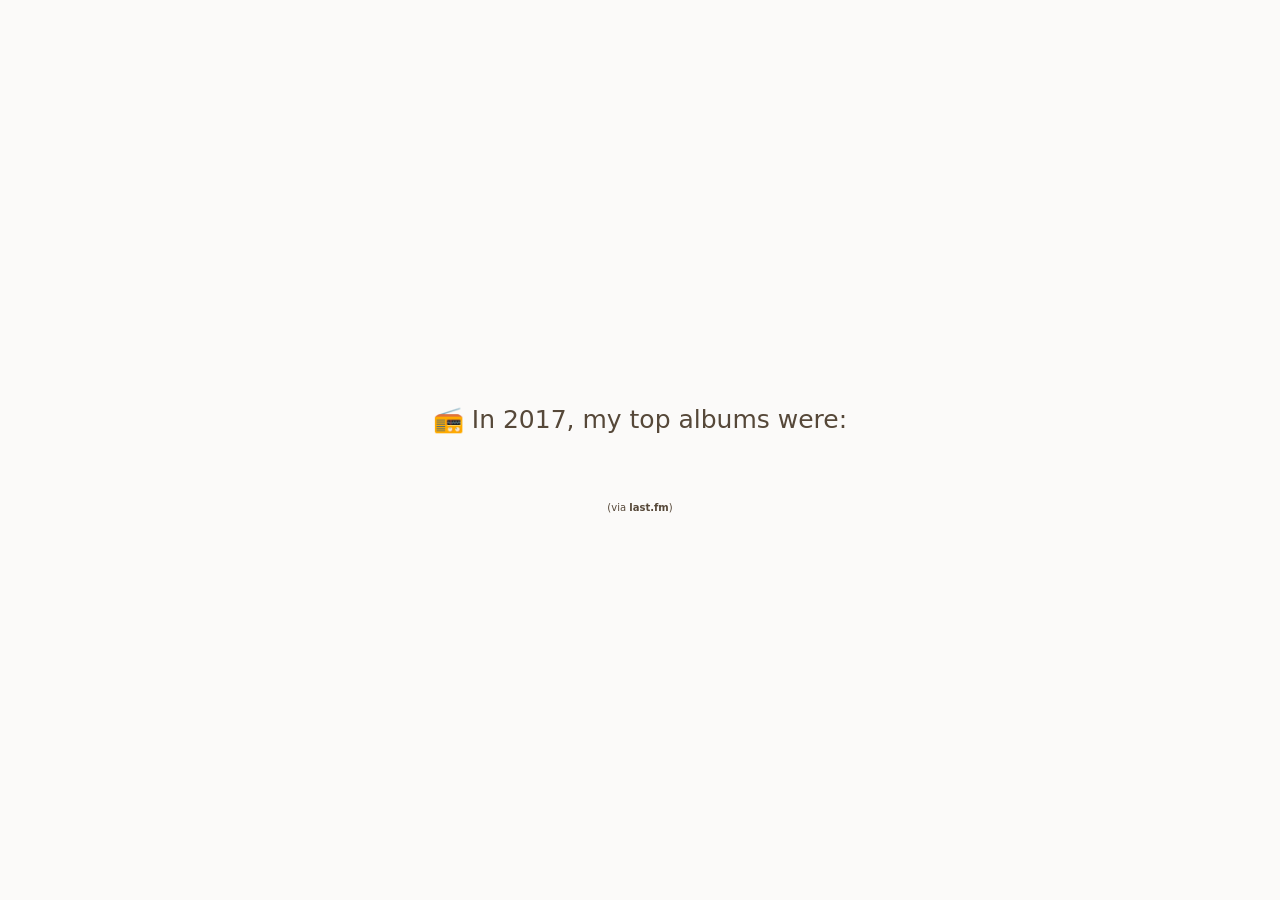
==== commit 1ed05f5c: "2017,2018,fix spacing" ====
--- a/2017.html
+++ b/2017.html
@@ -30,7 +30,9 @@
                 $.get( "https://ws.audioscrobbler.com/2.0/?method=user.getweeklyalbumchart&api_key=6ec7cb1e4b1b5e3d6fc9afecd920663b&format=json&user=Robi2468&limit=10&from=1483228800&to=1514764799",
 				function( data ) {
                 console.log(data);
-                $('#album0txt').html("#1 " + data['weeklyalbumchart'].album[0]['name'] + " by " + data['weeklyalbumchart'].album[0]['artist']['#text']);
+                $('#album0txt').html("#1. '" + data['weeklyalbumchart'].album[0]['name'] + "' by " + data['weeklyalbumchart'].album[0]['artist']['#text']);
+                $('#album1txt').html("#2. '" + data['weeklyalbumchart'].album[1]['name'] + "' by " + data['weeklyalbumchart'].album[1]['artist']['#text']);
+                $('#album2txt').html("#3. '" + data['weeklyalbumchart'].album[2]['name'] + "' by " + data['weeklyalbumchart'].album[2]['artist']['#text']);
 
                     for(i=0;i<10;i++){
 						
@@ -81,17 +83,32 @@
 
                 
     <div class="row justify-content-center align-items-center">
-                
+            <div class="col">
+        
+    <center>                 
+                    <a id="album0extra"><img id="album0" style="border-radius:50%; max-width:100px;" src=""></img></a>
+                    <p style="font-size: 18px; font-style: italic" id="album0txt">  </p>                    </center>              
+</div>  
     <div class="col">
     <center>                 
-                                <br>
-                    <p>
-                    <a id="album0extra"><img id="album0" style="border-radius:50%; max-width:100px;" src=""></img></a>
-                    <p style="font-size: 18px; font-style: italic" id="album0txt"></p>
-                <br>
+                    
+                    <a id="album1extra"><img id="album1" style="border-radius:50%; max-width:100px;" src=""></img></a>
+                    <p style="font-size: 18px; font-style: italic" id="album1txt">  </p>                        </center>              
+</div>  
+                        <div class="col">
+    <center>                 
+
+                    <a id="album2extra"><img id="album2" style="border-radius:50%; max-width:100px;" src=""></img></a>
+                    <p style="font-size: 18px; font-style: italic" id="album2txt"></p>                    </center>
+</div>                
+</div>                
+                    <div class="row justify-content-center align-items-center">
                 
-                    <a id="album1extra"><img id="album1" style="border-radius:50%; max-width:80px; margin:10px;" src=""></img></a>
-                    <a id="album2extra"><img id="album2" style="border-radius:50%; max-width:80px; margin:10px;" src=""></img></a>
+    <center>                 
+
+                
+                    <!--<a id="album1extra"><img id="album1" style="border-radius:50%; max-width:80px; margin:10px;" src=""></img></a>
+                    <a id="album2extra"><img id="album2" style="border-radius:50%; max-width:80px; margin:10px;" src=""></img></a>-->
                     <a id="album3extra"><img id="album3" style="border-radius:50%; max-width:80px; margin:10px;" src=""></img></a>
                     <a id="album4extra"><img id="album4" style="border-radius:50%; max-width:80px; margin:10px;" src=""></img></a>
                     <a id="album5extra"><img id="album5" style="border-radius:50%; max-width:80px; margin:10px;" src=""></img></a>
--- a/css/style.css
+++ b/css/style.css
@@ -105,6 +105,12 @@
     margin: 5px;
     
 }
+
+.card-subtitle {
+		
+		line-height:1.5;
+}
+
 .gallery_product .img-responsive:hover {
     
     opacity: 1;
